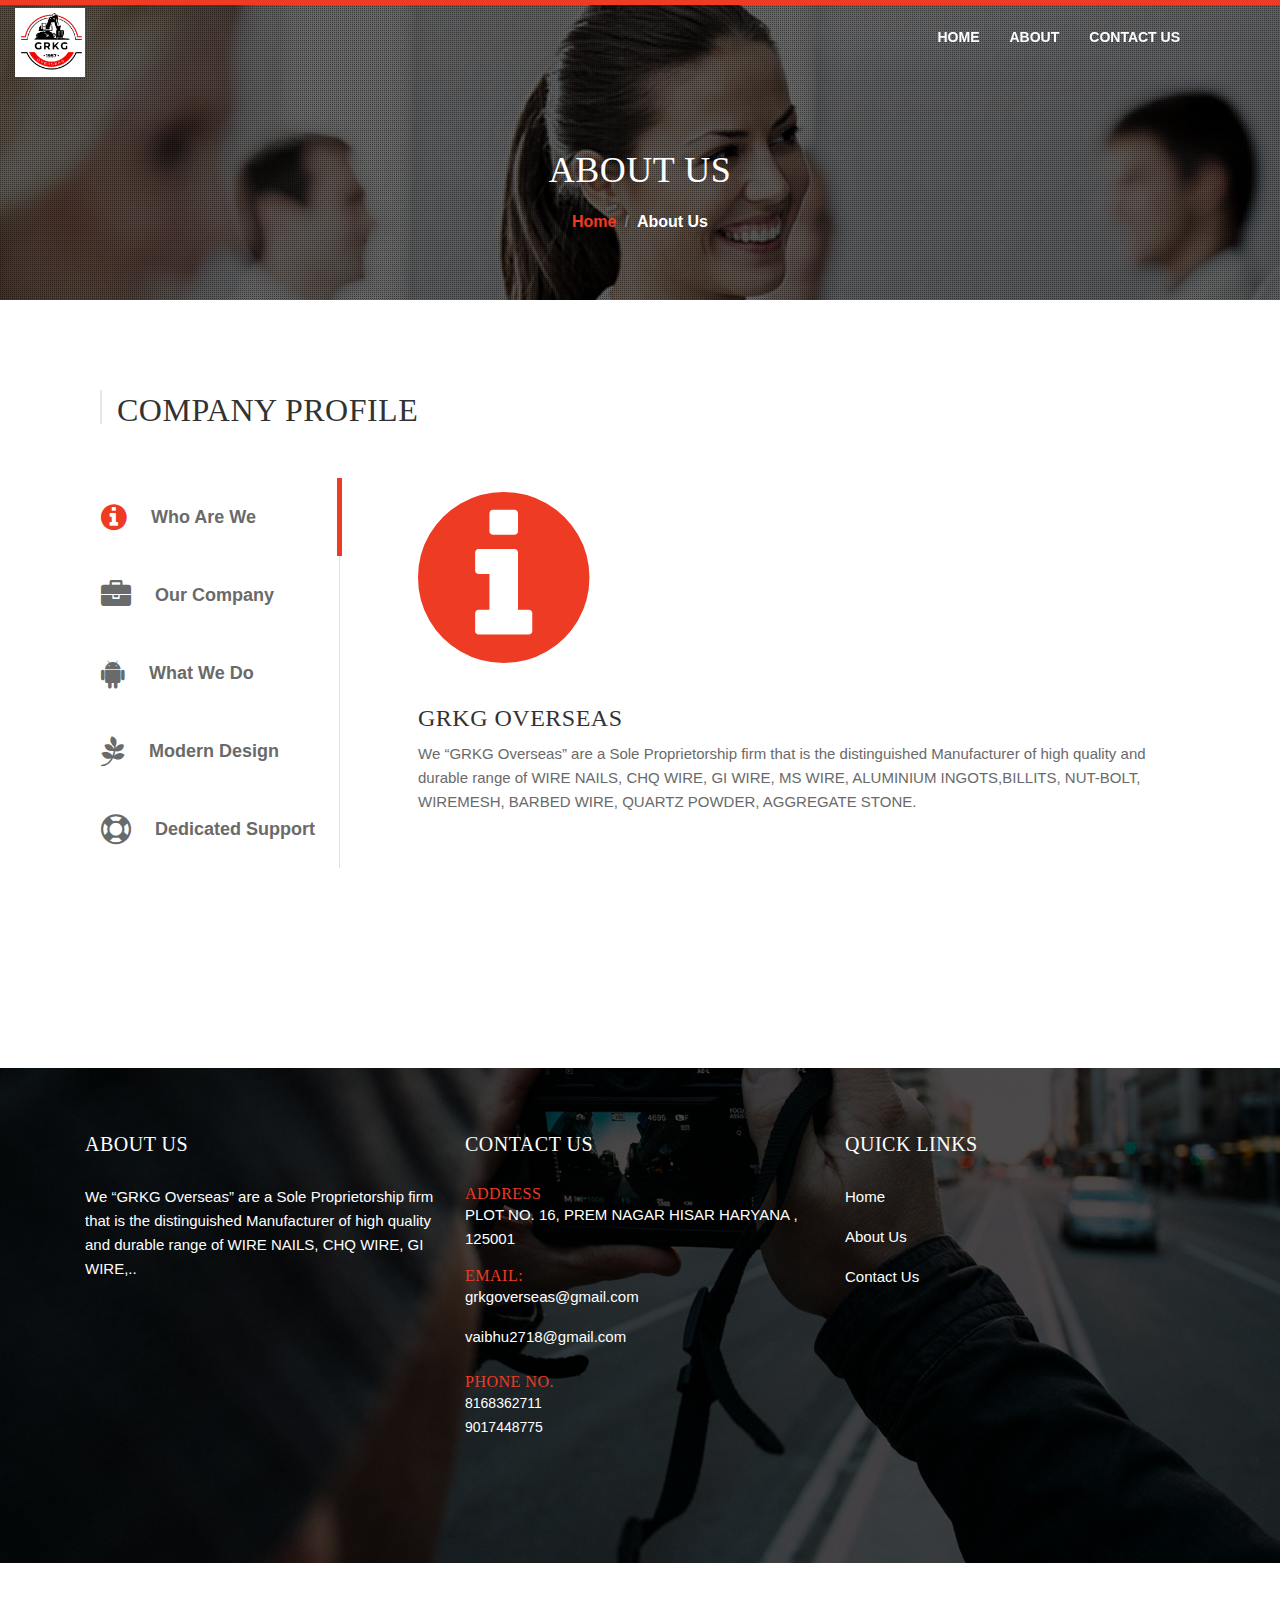
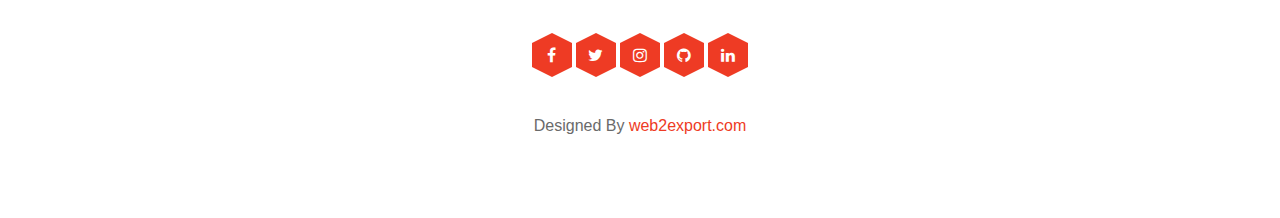
==== about.html @ 5848799e "load" ====
<!doctype html>
<html lang=en-us>

<head>
    <meta charset=utf-8>
    <title>BizCraft - Responsive Html5 Template</title>
    <meta name=viewport content="width=device-width,initial-scale=1,maximum-scale=1">
    <meta name=description content="This is meta description">
    <meta name=author content="Themefisher">
    <meta name=generator content="Hugo 0.92.0">
    <link rel=stylesheet href=plugins/bootstrap/bootstrap.min.css>
    <link rel=stylesheet href=plugins/fontawesome/font-awesome.min.css>
    <link rel=stylesheet href=plugins/animate.css>
    <link rel=stylesheet href=plugins/prettyPhoto.css>
    <link rel=stylesheet href=plugins/owl/owl.carousel.css>
    <link rel=stylesheet href=plugins/owl/owl.theme.css>
    <link rel=stylesheet href=plugins/flex-slider/flexslider.css>
    <link rel=stylesheet href=plugins/cd-hero/cd-hero.css>
    <link rel=stylesheet href=scss/style.css media=screen>
    <link id=style-switch href=presets/preset3.css media=screen rel=stylesheet type=text/css>
    <link rel="shortcut icon" href=images/favicon.png type=image/x-icon>
    <link rel=icon href=images/favicon.png type=image/x-icon>

    <style>
        .navbar-brand {
            background: transparent;
        }
    </style>
</head>

<body>
    <div class=body-inner>
        <header id=header class="fixed-top header" role=banner>
            <a class="navbar-brand navbar-bg" href=../index.html><img class="img-fluid  "
                    src="../images/my_img/logo.jfif" height="70px" width="70px"
                    alt="BizCraft - Responsive Html5 Template"></a>
            <div class=container>
                <nav class="navbar navbar-expand-lg navbar-dark">
                    <button class="navbar-toggler ml-auto border-0 rounded-0 text-white" type=button
                        data-toggle=collapse data-target=#navigation aria-controls=navigation aria-expanded=false
                        aria-label="Toggle navigation">
                        <span class="fa fa-bars"></span>
                    </button>
                    <div class="collapse navbar-collapse text-center" id=navigation>
                        <ul class="navbar-nav ml-auto">
                            <li class=nav-item>
                                <a class=nav-link href="index.html">Home</a>
                            </li>
                            <li class=nav-item>
                                <a class=nav-link href="about.html">About</a></a>
                            </li>
                            <li class=nav-item>
                                <a class=nav-link href="contact.html">Contact us</a></a>
                            </li>
                            <!-- <li class="nav-item dropdown">
                                <a class="nav-link dropdown-toggle" href=# role=button data-toggle=dropdown
                                    aria-haspopup=true aria-expanded=false>
                                    Service
                                </a>
                                <div class="dropdown-menu ">
                                    <a class="dropdown-item text-capitalize" href=../career/index.html>WIRE NAILS</a>
                                    <a class="dropdown-item text-capitalize" href=../faq/index.html>CHQ WIRE</a>
                                    <a class="dropdown-item text-capitalize" href=../pricing/index.html>GI WIRE</a>
                                    <a class="dropdown-item text-capitalize" href=../service/index.html>MS WIRE</a>
                                    <a class="dropdown-item text-capitalize" href=../team/index.html>ALUMINIUM INGOTS
                                        <br> BILLITS</a>
                                    <a class="dropdown-item text-capitalize" href=../team/index.html>NUT-BOLT</a>
                                    <a class="dropdown-item text-capitalize" href=../team/index.html>WIREMESH</a>
                                    <a class="dropdown-item text-capitalize" href=../team/index.html>BARBED WIRE</a>
                                    <a class="dropdown-item text-capitalize" href=../team/index.html>QUARTZ POWDER</a>
                                    <a class="dropdown-item text-capitalize" href=../team/index.html>AGGREGATE STONE</a>
                                </div>
                            </li> -->
                            
                        </ul>
                      
                    </div>
                </nav>
            </div>
        </header>
        <div id=banner-area>
            <img src=../images/banner/banner1.jpg onerror="this.src='../images/banner/banner1.jpg'" alt>
            <div class=parallax-overlay></div>
            <div class=banner-title-content>
                <div class=text-center>
                    <h2>About Us</h2>
                    <nav aria-label=breadcrumb>
                        <ol class="breadcrumb justify-content-center">
                            <li class=breadcrumb-item><a href=index.html>Home</a></li>
                            <li class="breadcrumb-item text-white" aria-current=page>About Us</li>
                        </ol>
                    </nav>
                </div>
            </div>
        </div>
        <section id=main-container>
            <div class=container>
                <div class=row>
                    <div class="col-md-12 heading">
                        <span class="title-icon classic float-left"><i class=fa></i></span>
                        <h2 class="title classic">Company Profile</h2>
                    </div>
                </div>
                <div class="row landing-tab">
                    <div class="col-md-3 col-sm-5">
                        <div class="nav flex-column nav-pills border-right" id=v-pills-tab role=tablist
                            aria-orientation=vertical>
                            <a class="animated fadeIn nav-link py-4 active d-flex align-items-center" data-toggle=pill
                                href=#who-are-we role=tab aria-selected=true>
                                <i class="fa fa-info-circle mr-4"></i>
                                <span class="h4 mb-0 font-weight-bold">Who Are We</span>
                            </a>
                            <a class="animated fadeIn nav-link py-4 d-flex align-items-center" data-toggle=pill
                                href=#our-company role=tab aria-selected=true>
                                <i class="fa fa-briefcase mr-4"></i>
                                <span class="h4 mb-0 font-weight-bold">Our Company</span>
                            </a>
                            <a class="animated fadeIn nav-link py-4 d-flex align-items-center" data-toggle=pill
                                href=#what-we-do role=tab aria-selected=true>
                                <i class="fa fa-android mr-4"></i>
                                <span class="h4 mb-0 font-weight-bold">What We Do</span>
                            </a>
                            <a class="animated fadeIn nav-link py-4 d-flex align-items-center" data-toggle=pill
                                href=#modern-design role=tab aria-selected=true>
                                <i class="fa fa-pagelines mr-4"></i>
                                <span class="h4 mb-0 font-weight-bold">Modern Design</span>
                            </a>
                            <a class="animated fadeIn nav-link py-4 d-flex align-items-center" data-toggle=pill
                                href=#dedicated-support role=tab aria-selected=true>
                                <i class="fa fa-support mr-4"></i>
                                <span class="h4 mb-0 font-weight-bold">Dedicated Support</span>
                            </a>
                        </div>
                    </div>
                    <div class="col-md-9 col-sm-7">
                        <div class=tab-content id=v-pills-tabContent>
                            <div class="tab-pane pl-sm-5 fade show active animated fadeInLeft" id=who-are-we
                                role=tabpanel>
                                <i class="fa fa-info-circle icon-xl text-primary mb-4"></i>
                                <h3> GRKG OVERSEAS</h3>
                                <p>We “GRKG Overseas” are a Sole Proprietorship firm that is the distinguished
                                    Manufacturer of high quality and durable range of WIRE NAILS, CHQ WIRE, GI WIRE, MS
                                    WIRE, ALUMINIUM INGOTS,BILLITS, NUT-BOLT, WIREMESH, BARBED WIRE, QUARTZ POWDER,
                                    AGGREGATE STONE.</p>
                            </div>
                            <div class="tab-pane pl-sm-5 fade animated fadeInLeft" id=our-company role=tabpanel>
                                <i class="fa fa-briefcase icon-xl text-primary mb-4"></i>
                                <h3>We Have Worldwide Business</h3>
                                <p>Over the year we have lots of experience in our field. In sit amet massa sapien.
                                    Vestibulum diam turpis, gravida in lobortis id, ornare a eros. Lorem ipsum dolor sit
                                    amet, consectetur adipiscing elit. Aliquam sagittis nulla non elit dignissim
                                    suscipit. Duis lorem nulla, eleifend.</p>
                            </div>
                            <div class="tab-pane pl-sm-5 fade animated fadeInLeft" id=what-we-do role=tabpanel>
                                <i class="fa fa-android icon-xl text-primary mb-4"></i>
                                <h3>We Build Readymade Applications</h3>
                                <p>The manufacturing of the Precision Drawell’s Cold Heading Quality (CHQ) Wires
                                    involves two important process named HRPPD (Hot Rolled Pickling, Phosphating and
                                    Drawing) & SAPPD (Spherodized Annealed, Pickling, Phosphating, and Drawing) are used
                                    to make the high-quality CHQ Wires with precision.</p>
                            </div>
                            <div class="tab-pane pl-sm-5 fade animated fadeInLeft" id=modern-design role=tabpanel>
                                <i class="fa fa-pagelines icon-xl text-primary mb-4"></i>
                                <h3>Clean and Modern Design</h3>
                                <p>Over the year we have lots of experience in our field. In sit amet massa sapien.
                                    Vestibulum diam turpis, gravida in lobortis id, ornare a eros. Lorem ipsum dolor sit
                                    amet, consectetur adipiscing elit. Aliquam sagittis nulla non elit dignissim
                                    suscipit. Duis lorem nulla, eleifend.</p>
                            </div>
                            <div class="tab-pane pl-sm-5 fade animated fadeInLeft" id=dedicated-support role=tabpanel>
                                <i class="fa fa-support icon-xl text-primary mb-4"></i>
                                <h3>24/7 Dedicated Support</h3>
                                <p>Over the year we have lots of experience in our field. In sit amet massa sapien.
                                    Vestibulum diam turpis, gravida in lobortis id, ornare a eros. Lorem ipsum dolor sit
                                    amet, consectetur adipiscing elit. Aliquam sagittis nulla non elit dignissim
                                    suscipit. Duis lorem nulla, eleifend.</p>
                            </div>
                        </div>
                    </div>
                </div>
            </div>
            <div class=gap-60></div>

            <div class=gap-60></div>

        </section>
        <footer id=footer class=footer>
            <div class=container>
                <div class=row>
                    <div class="col-md-4 col-sm-12 footer-widget footer-about-us">
                        <h3 class=widget-title>About Us</h3>
                        <p>We “GRKG Overseas” are a Sole Proprietorship firm that is the distinguished Manufacturer of
                            high quality and durable range of WIRE NAILS, CHQ WIRE, GI WIRE,..
                        </p>
                    </div>
                    <div class="col-md-4 col-sm-12 footer-widget footer-about-us">
                        <h3 class=widget-title>Contact Us</h3>

                        <h4>Address</h4>
                        <p>PLOT NO. 16, PREM NAGAR HISAR HARYANA , 125001</p>
                        <div class=mb-4>
                            <h4>Email:</h4>
                            <p><a href=" "><span class="text-white">grkgoverseas@gmail.com</span></a>
                            <p><a href=" "><span class="text-white">vaibhu2718@gmail.com</span></a>
                            </p>
                        </div>
                        <div class=mb-4>
                            <h4>Phone No.</h4>
                            <a href="" class="text-white">8168362711</a> <br>
                            <a href="" class="text-white">9017448775</a>
                        </div>
                    </div>
                    <div class="col-md-4 col-sm-12 footer-widget footer-about-us">
                        <h3 class=widget-title>Quick Links</h3>
                        <p><a href="index.html" class="text-white">Home</a></p>
                        <p><a href="about.html" class="text-white">About Us</a></p>
                        <p><a href="contact.html" class="text-white">Contact Us</a></p>
                    </div>

                </div>
            </div>
        </footer>
        <section id=  >
            <div class=container>
                <div class=row>
                    <div class="col-md-12 text-center">
                        <ul class="footer-social unstyled">
                            <li>
                                <a title=facebook href=index.html>
                                    <span class="icon-pentagon wow bounceIn"><i class="fa fa-facebook"></i></span>
                                </a>
                                <a title=twitter href=index.html>
                                    <span class="icon-pentagon wow bounceIn"><i class="fa fa-twitter"></i></span>
                                </a>
                                <a title=instagram href=index.html>
                                    <span class="icon-pentagon wow bounceIn"><i class="fa fa-instagram"></i></span>
                                </a>
                                <a title=github href=index.html>
                                    <span class="icon-pentagon wow bounceIn"><i class="fa fa-github"></i></span>
                                </a>
                                <a title=linkedin href=index.html>
                                    <span class="icon-pentagon wow bounceIn"><i class="fa fa-linkedin"></i></span>
                                </a>
                            </li>
                        </ul>
                    </div>
                </div>
                <div class=row>
                    <div class="col-md-12 text-center">
                        <div class=copyright-info>Designed By <a href=>web2export.com</a>
                        </div>
                    </div>
                </div>
                <!-- <div id=back-to-top data-spy=affix data-offset-top=10 class="back-to-top affix position-fixed">
                    <button class="btn btn-primary" title="Back to Top"><i class="fa fa-angle-double-up"></i></button>
                </div> -->
            </div>
        </section>
    </div>
    <script data-cfasync="false" src="../../../cdn-cgi/scripts/5c5dd728/cloudflare-static/email-decode.min.js"></script>
    <script src=../plugins/jQuery/jquery.min.js></script>
    <script src=../plugins/bootstrap/bootstrap.min.js></script>
    <script src=../plugins/style-switcher.js></script>
    <script src=../plugins/owl/owl.carousel.js></script>
    <script src=../plugins/jquery.prettyPhoto.js></script>
    <script src=../plugins/flex-slider/jquery.flexslider.js></script>
    <script src=../plugins/cd-hero/cd-hero.js></script>
    <script src=../plugins/isotope.js></script>
    <script src=../plugins/ini.isotope.js></script>
    <script src=../plugins/wow.min.js></script>
    <script src=../plugins/jquery.easing.1.3.js></script>
    <script src=../plugins/jquery.counterup.min.js></script>
    <script src=../plugins/waypoints.min.js></script>
    <script src=../js/script.min.js></script>
</body>

<!-- Mirrored from demo.gethugothemes.com/bizcraft/site/about/ by HTTrack Website Copier/3.x [XR&CO'2014], Thu, 09 May 2024 06:21:51 GMT -->

</html>
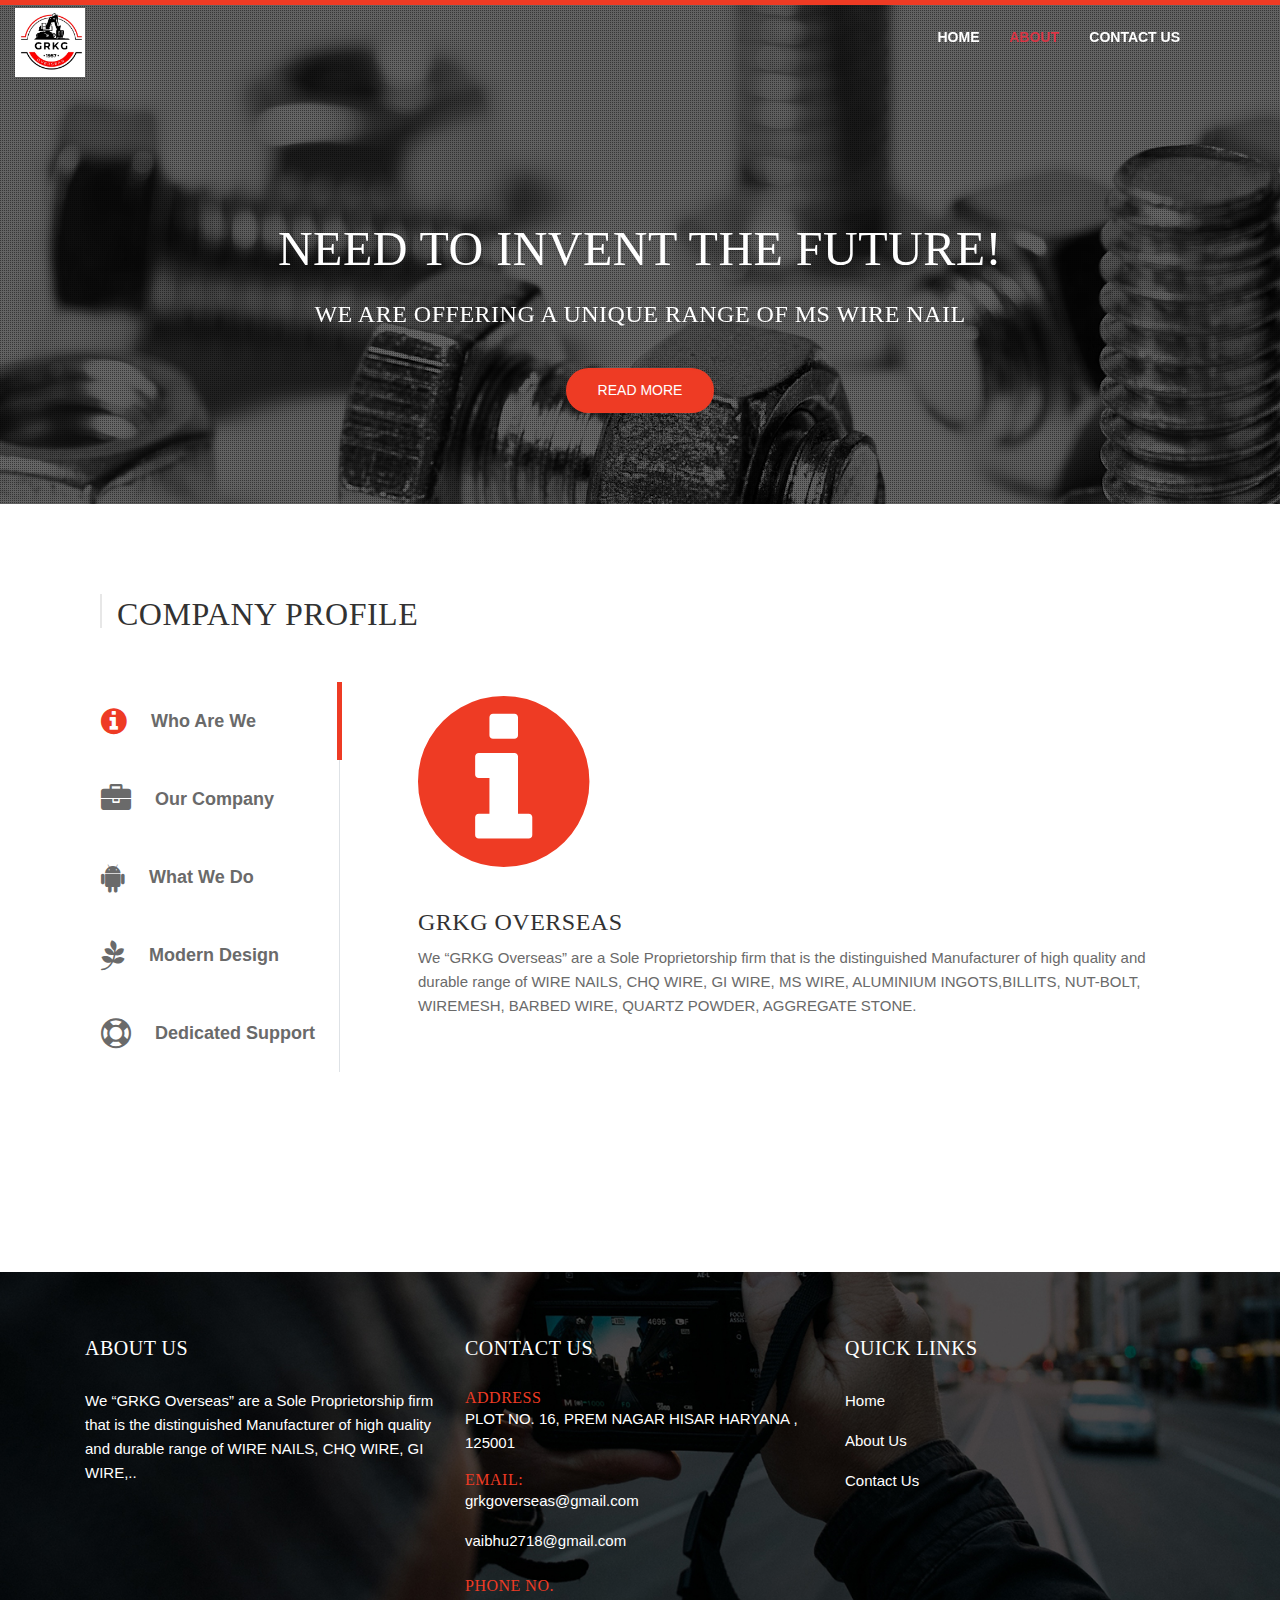
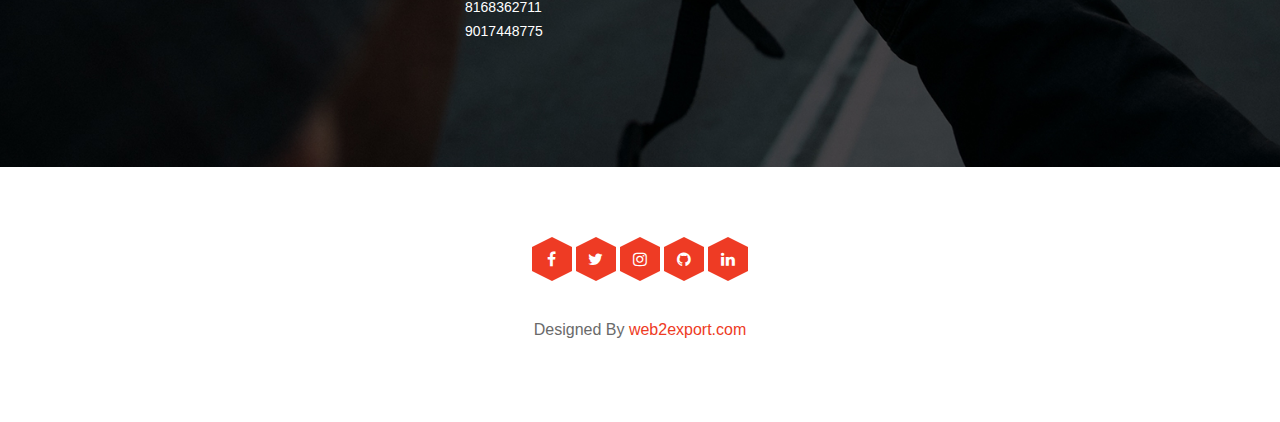
==== commit 718315bc: "load" ====
--- a/about.html
+++ b/about.html
@@ -25,15 +25,19 @@
         .navbar-brand {
             background: transparent;
         }
+        .cd-hero-slider {
+            height: 56vh;
+
+    }
     </style>
 </head>
 
 <body>
     <div class=body-inner>
         <header id=header class="fixed-top header" role=banner>
-            <a class="navbar-brand navbar-bg" href=../index.html><img class="img-fluid  "
-                    src="../images/my_img/logo.jfif" height="70px" width="70px"
-                    alt="BizCraft - Responsive Html5 Template"></a>
+            <a class="navbar-brand navbar-bg" href=index.html><img class="img-fluid  "
+                src="images/my_img/logo.jfif" height="70px" width="70px"
+                alt=" "></a>
             <div class=container>
                 <nav class="navbar navbar-expand-lg navbar-dark">
                     <button class="navbar-toggler ml-auto border-0 rounded-0 text-white" type=button
@@ -47,11 +51,13 @@
                                 <a class=nav-link href="index.html">Home</a>
                             </li>
                             <li class=nav-item>
-                                <a class=nav-link href="about.html">About</a></a>
+                                <a class="nav-link text-danger" href="about.html">About</a></a>
                             </li>
                             <li class=nav-item>
                                 <a class=nav-link href="contact.html">Contact us</a></a>
                             </li>
+
+
                             <!-- <li class="nav-item dropdown">
                                 <a class="nav-link dropdown-toggle" href=# role=button data-toggle=dropdown
                                     aria-haspopup=true aria-expanded=false>
@@ -78,21 +84,63 @@
                 </nav>
             </div>
         </header>
-        <div id=banner-area>
-            <img src=../images/banner/banner1.jpg onerror="this.src='../images/banner/banner1.jpg'" alt>
-            <div class=parallax-overlay></div>
-            <div class=banner-title-content>
-                <div class=text-center>
-                    <h2>About Us</h2>
-                    <nav aria-label=breadcrumb>
-                        <ol class="breadcrumb justify-content-center">
-                            <li class=breadcrumb-item><a href=index.html>Home</a></li>
-                            <li class="breadcrumb-item text-white" aria-current=page>About Us</li>
-                        </ol>
+        <section id=home class=p-0  > 
+            <div id="main-slide "   class=cd-hero>
+                <ul class=cd-hero-slider>
+                    <li class=selected>
+                        <div class=overlay2>
+                            <div class="bg"
+                                style="background-image: url(images/my_img/banner.jpg);height:100vh;width:100%;background-size: cover;background-repeat: center;">
+                            </div>
+                        </div>
+                        <div class=cd-full-width>
+                            <h2>Need To Invent The Future!</h2>
+                            <h3>we are offering a unique range of MS Wire Nail</h3>
+                            <a href="about.html" class="btn btn-primary solid cd-btn">read more</a>
+                        </div>
+                    </li>
+                    <!-- <li>
+                        <div class=overlay2>
+                            <img src=images/slider/bg2.jpg alt=slider>
+                        </div>
+                        <div class=cd-half-width>
+                            <h2>How Big Can You Dream?</h2>
+                            <h3>We Making Difference To Great Things Possible</h3>
+                            <a href=index.html# class="btn btn-primary solid cd-btn">Take a Tour</a>
+                        </div>
+                        <div class="cd-half-width cd-img-container">
+                            <img src=images/slider/bg-thumb1.png alt>
+                        </div>
+                    </li> -->
+                    <!-- <li>
+                        <div class=overlay2>
+                            <img src=images/slider/bg2.jpg alt=slider>
+                        </div>
+                        <div class="cd-half-width cd-img-container img-right">
+                            <img src=images/slider/bg-thumb2.png alt>
+                        </div>
+                        <div class=cd-half-width>
+                            <h2>Your Challenge is Our Progress</h2>
+                            <h3>We Making Difference To Great Things Possible</h3>
+                            <a href=index.html# class="btn btn-primary white cd-btn">Start Now</a>
+                            <a href=index.html# class="btn btn-primary solid cd-btn">Learn More</a>
+                        </div>
+                    </li> -->
+                </ul>
+                <!-- <div class=cd-slider-nav>
+                    <nav>
+                        <ul>
+                            <li class=selected><a href=#0><i class="fa fa-bicycle"></i>
+                                    Invent</a></li>
+                            <li><a href=#0><i class="fa fa-hotel"></i>
+                                    Dream</a></li>
+                            <li><a href=#0><i class="fa fa-android"></i>
+                                    Tech</a></li>
+                        </ul>
                     </nav>
-                </div>
-            </div>
-        </div>
+                </div> -->
+            </div>
+        </section>
         <section id=main-container>
             <div class=container>
                 <div class=row>
@@ -184,6 +232,7 @@
             <div class=gap-60></div>
 
         </section>
+       
         <footer id=footer class=footer>
             <div class=container>
                 <div class=row>
@@ -257,21 +306,9 @@
             </div>
         </section>
     </div>
-    <script data-cfasync="false" src="../../../cdn-cgi/scripts/5c5dd728/cloudflare-static/email-decode.min.js"></script>
-    <script src=../plugins/jQuery/jquery.min.js></script>
-    <script src=../plugins/bootstrap/bootstrap.min.js></script>
-    <script src=../plugins/style-switcher.js></script>
-    <script src=../plugins/owl/owl.carousel.js></script>
-    <script src=../plugins/jquery.prettyPhoto.js></script>
-    <script src=../plugins/flex-slider/jquery.flexslider.js></script>
-    <script src=../plugins/cd-hero/cd-hero.js></script>
-    <script src=../plugins/isotope.js></script>
-    <script src=../plugins/ini.isotope.js></script>
-    <script src=../plugins/wow.min.js></script>
-    <script src=../plugins/jquery.easing.1.3.js></script>
-    <script src=../plugins/jquery.counterup.min.js></script>
-    <script src=../plugins/waypoints.min.js></script>
-    <script src=../js/script.min.js></script>
+    <script src=plugins/jQuery/jquery.min.js></script>
+    <script src=plugins/bootstrap/bootstrap.min.js></script>
+    <script src=js/script.min.js></script>
 </body>
 
 <!-- Mirrored from demo.gethugothemes.com/bizcraft/site/about/ by HTTrack Website Copier/3.x [XR&CO'2014], Thu, 09 May 2024 06:21:51 GMT -->
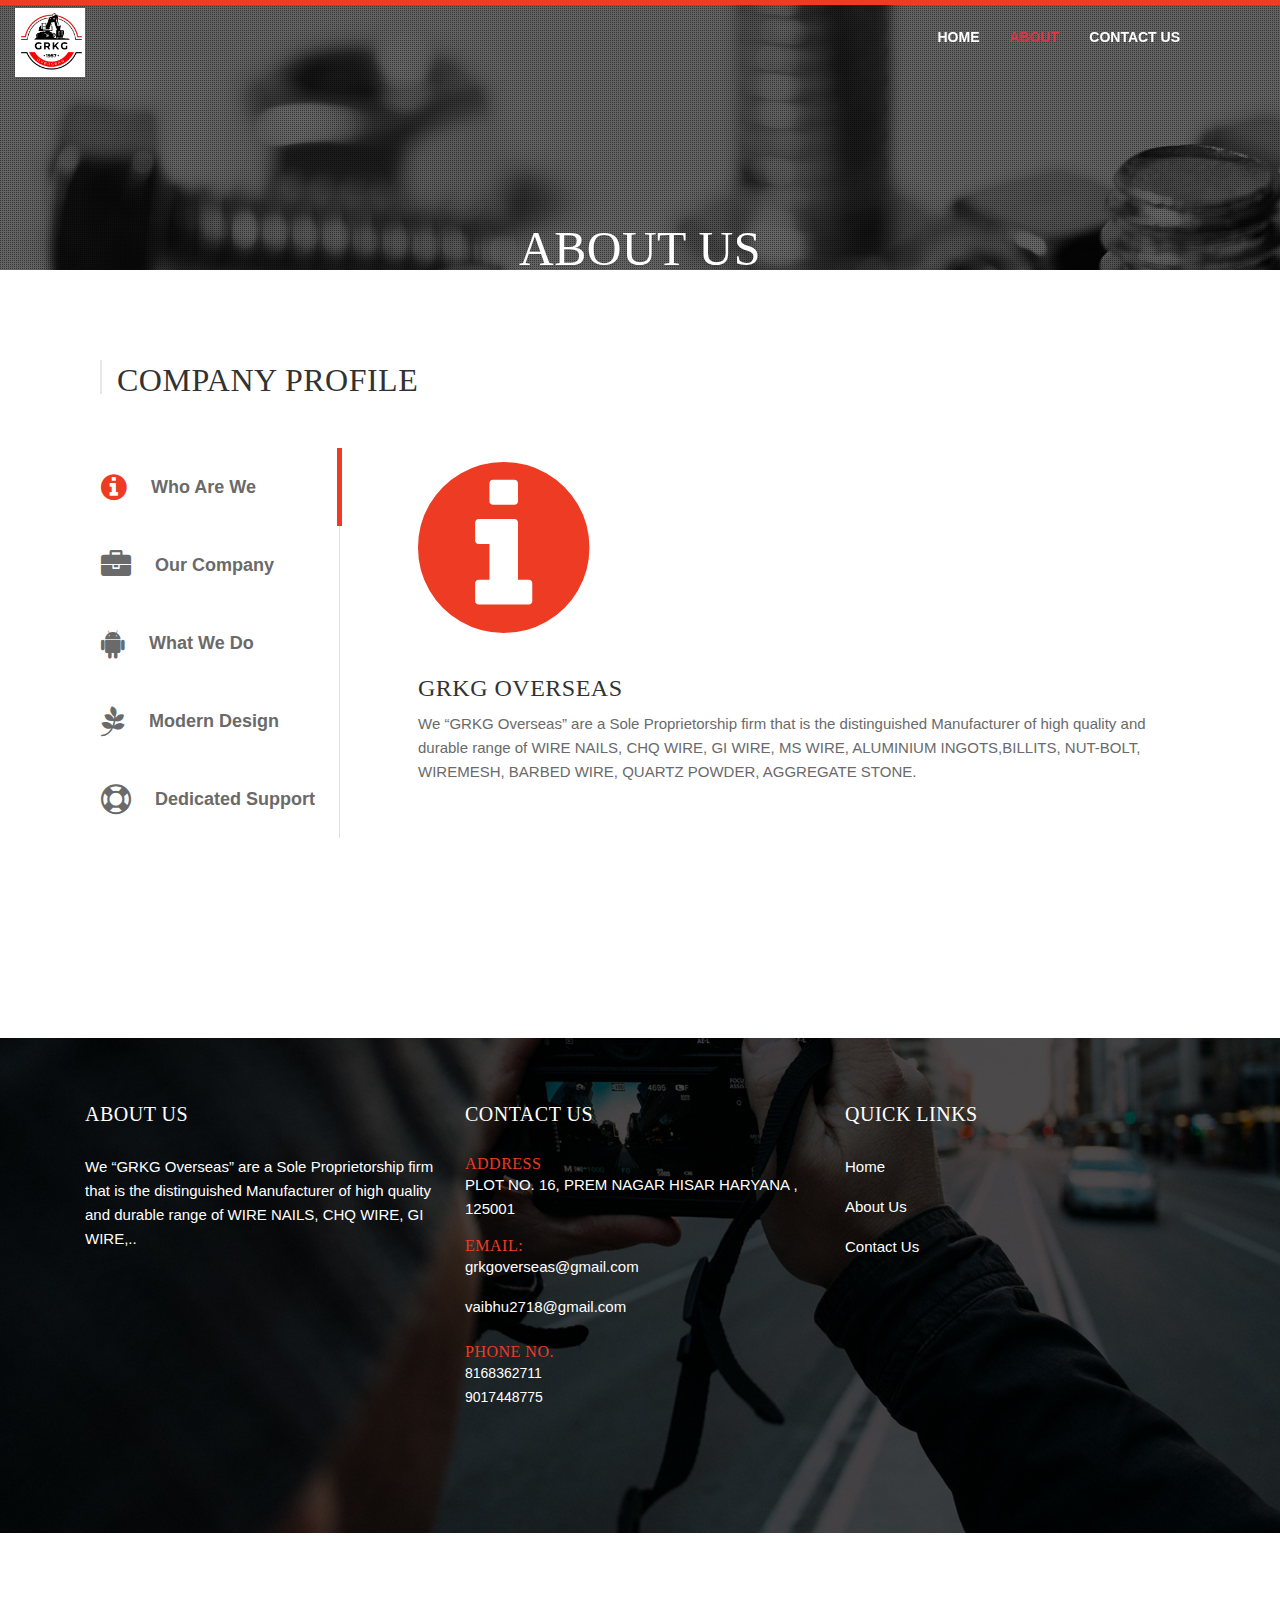
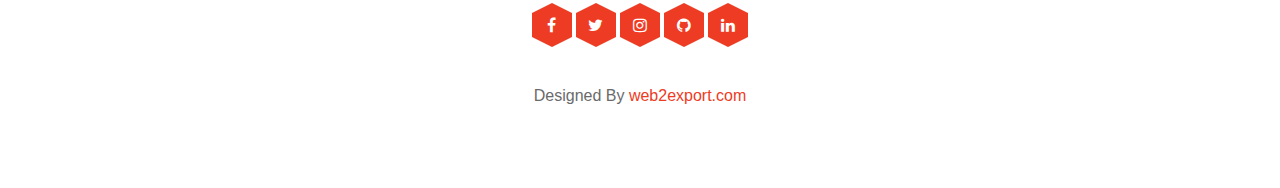
==== commit d766290c: "load" ====
--- a/about.html
+++ b/about.html
@@ -26,7 +26,7 @@
             background: transparent;
         }
         .cd-hero-slider {
-            height: 56vh;
+            height: 30vh;
 
     }
     </style>
@@ -94,9 +94,8 @@
                             </div>
                         </div>
                         <div class=cd-full-width>
-                            <h2>Need To Invent The Future!</h2>
-                            <h3>we are offering a unique range of MS Wire Nail</h3>
-                            <a href="about.html" class="btn btn-primary solid cd-btn">read more</a>
+                            <h2>ABOUT US</h2>
+                            
                         </div>
                     </li>
                     <!-- <li>
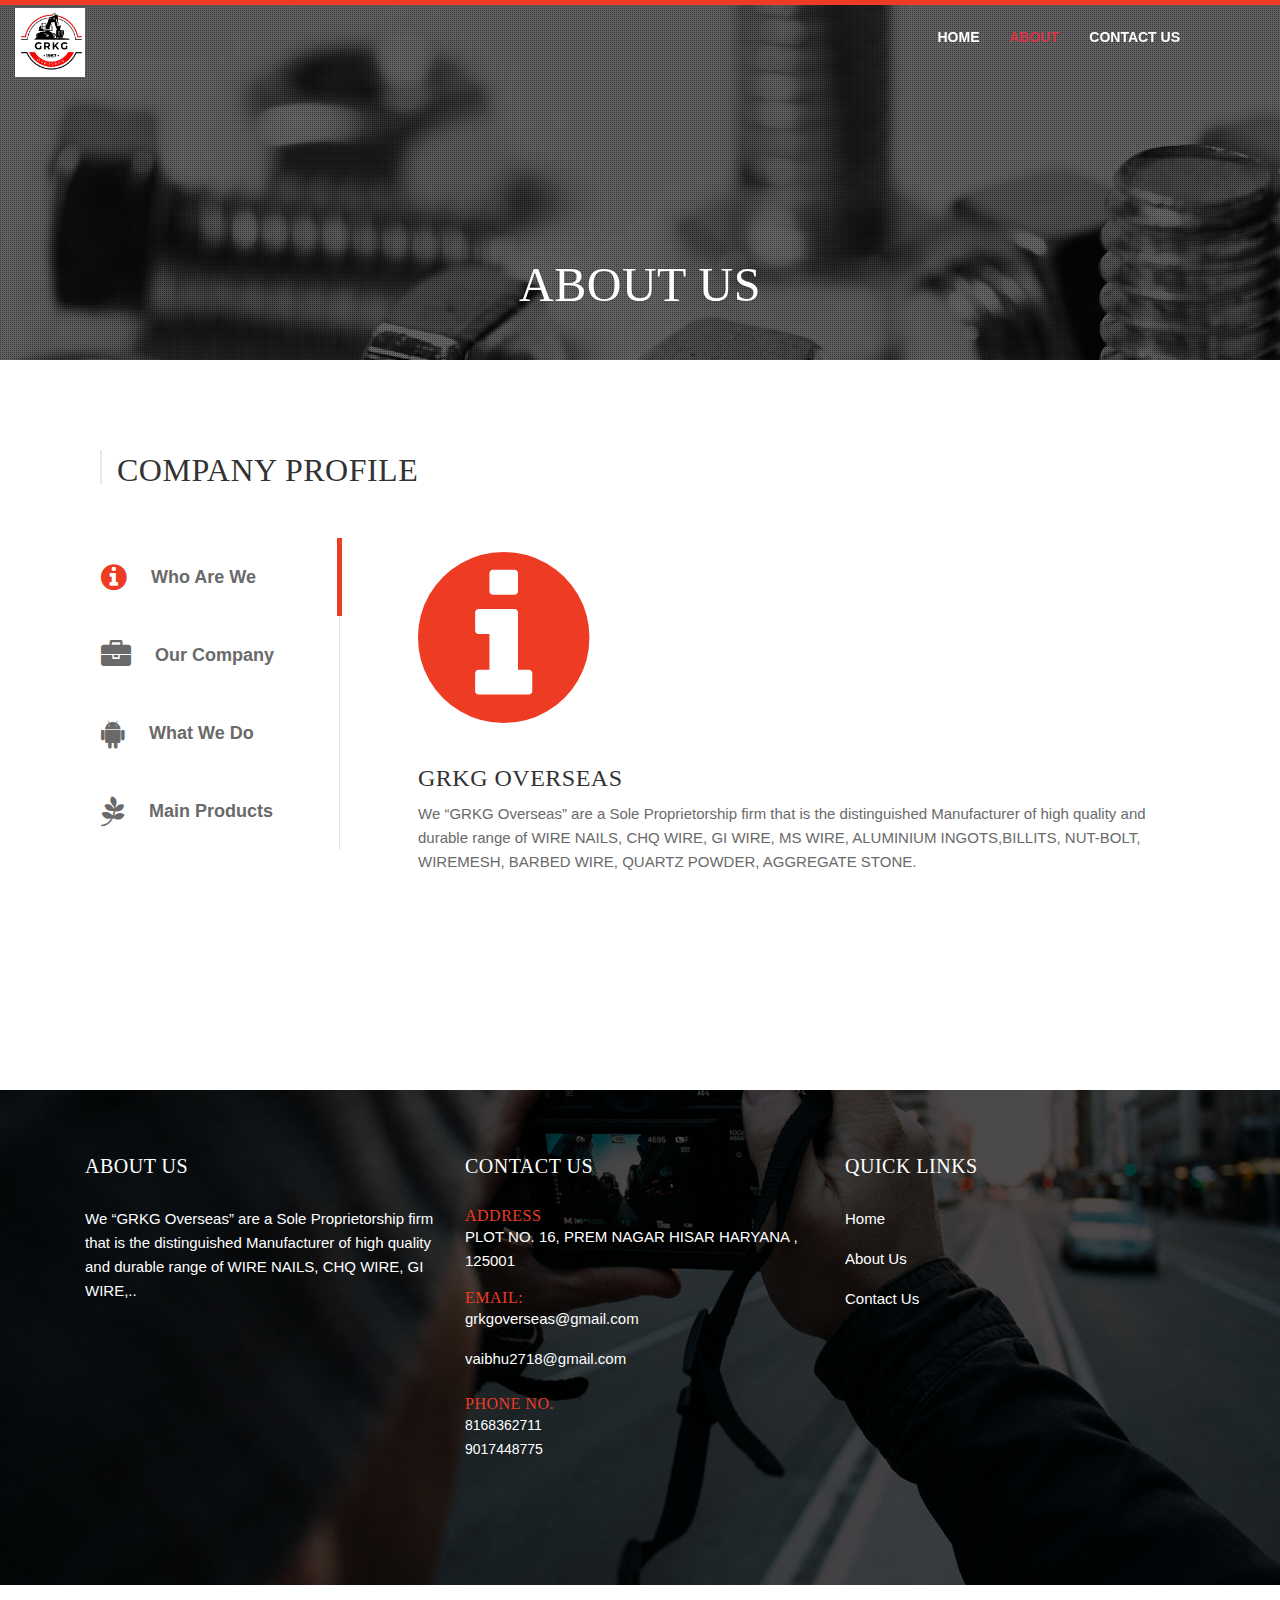
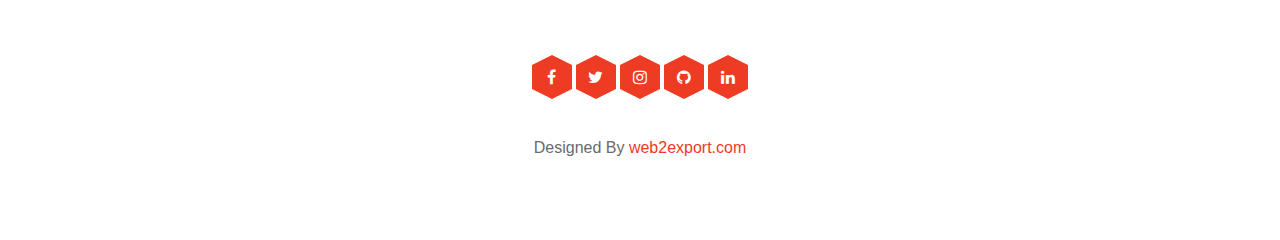
==== commit 28c3e75c: "load" ====
--- a/about.html
+++ b/about.html
@@ -25,19 +25,53 @@
         .navbar-brand {
             background: transparent;
         }
+
         .cd-hero-slider {
-            height: 30vh;
-
-    }
+            height: 40vh;
+
+        }
+
+        .cd-hero-slider .cd-full-width,
+        .cd-hero-slider .cd-half-width {
+            /* padding-top: 50px; */
+            top: 20%;
+        }
+
+        @media screen and (min-width:768px) {
+
+            .cd-hero-slider .cd-full-width,
+            .cd-hero-slider .cd-half-width {
+                top: 10%;
+
+            }
+        }
+
+        @media screen and (min-width:768px) {
+
+            .cd-hero-slider .cd-full-width,
+            .cd-hero-slider .cd-half-width {
+                top: 10%;
+
+            }
+        }
+
+        @media screen and (min-width:1400px) {
+
+            .cd-hero-slider .cd-full-width,
+            .cd-hero-slider .cd-half-width {
+
+                padding: 60px;
+
+            }
+        }
     </style>
 </head>
 
 <body>
     <div class=body-inner>
         <header id=header class="fixed-top header" role=banner>
-            <a class="navbar-brand navbar-bg" href=index.html><img class="img-fluid  "
-                src="images/my_img/logo.jfif" height="70px" width="70px"
-                alt=" "></a>
+            <a class="navbar-brand navbar-bg" href=index.html><img class="img-fluid  " src="images/my_img/logo.jfif"
+                    height="70px" width="70px" alt=" "></a>
             <div class=container>
                 <nav class="navbar navbar-expand-lg navbar-dark">
                     <button class="navbar-toggler ml-auto border-0 rounded-0 text-white" type=button
@@ -77,15 +111,15 @@
                                     <a class="dropdown-item text-capitalize" href=../team/index.html>AGGREGATE STONE</a>
                                 </div>
                             </li> -->
-                            
+
                         </ul>
-                      
+
                     </div>
                 </nav>
             </div>
         </header>
-        <section id=home class=p-0  > 
-            <div id="main-slide "   class=cd-hero>
+        <section id=home class=p-0>
+            <div id="main-slide " class=cd-hero>
                 <ul class=cd-hero-slider>
                     <li class=selected>
                         <div class=overlay2>
@@ -95,7 +129,6 @@
                         </div>
                         <div class=cd-full-width>
                             <h2>ABOUT US</h2>
-                            
                         </div>
                     </li>
                     <!-- <li>
@@ -170,13 +203,9 @@
                             <a class="animated fadeIn nav-link py-4 d-flex align-items-center" data-toggle=pill
                                 href=#modern-design role=tab aria-selected=true>
                                 <i class="fa fa-pagelines mr-4"></i>
-                                <span class="h4 mb-0 font-weight-bold">Modern Design</span>
+                                <span class="h4 mb-0 font-weight-bold">Main Products</span>
                             </a>
-                            <a class="animated fadeIn nav-link py-4 d-flex align-items-center" data-toggle=pill
-                                href=#dedicated-support role=tab aria-selected=true>
-                                <i class="fa fa-support mr-4"></i>
-                                <span class="h4 mb-0 font-weight-bold">Dedicated Support</span>
-                            </a>
+
                         </div>
                     </div>
                     <div class="col-md-9 col-sm-7">
@@ -192,15 +221,19 @@
                             </div>
                             <div class="tab-pane pl-sm-5 fade animated fadeInLeft" id=our-company role=tabpanel>
                                 <i class="fa fa-briefcase icon-xl text-primary mb-4"></i>
-                                <h3>We Have Worldwide Business</h3>
-                                <p>Over the year we have lots of experience in our field. In sit amet massa sapien.
-                                    Vestibulum diam turpis, gravida in lobortis id, ornare a eros. Lorem ipsum dolor sit
-                                    amet, consectetur adipiscing elit. Aliquam sagittis nulla non elit dignissim
-                                    suscipit. Duis lorem nulla, eleifend.</p>
+                                <h3>About Office</h3>
+                                <p>
+                                <ul>
+                                    <li> 1957 (FAMILY BUSINESS)</li>
+                                    <li>Name of Owner/CEO : VAIBHAV BANSAL</li>
+                                    <li>Qualification or Specialization : MBA</li>
+                                    <li>Vat Tin Certification : 06621500204</li>
+                                </ul>
+                                </p>
                             </div>
                             <div class="tab-pane pl-sm-5 fade animated fadeInLeft" id=what-we-do role=tabpanel>
                                 <i class="fa fa-android icon-xl text-primary mb-4"></i>
-                                <h3>We Build Readymade Applications</h3>
+                                <h3>We Export</h3>
                                 <p>The manufacturing of the Precision Drawell’s Cold Heading Quality (CHQ) Wires
                                     involves two important process named HRPPD (Hot Rolled Pickling, Phosphating and
                                     Drawing) & SAPPD (Spherodized Annealed, Pickling, Phosphating, and Drawing) are used
@@ -208,11 +241,19 @@
                             </div>
                             <div class="tab-pane pl-sm-5 fade animated fadeInLeft" id=modern-design role=tabpanel>
                                 <i class="fa fa-pagelines icon-xl text-primary mb-4"></i>
-                                <h3>Clean and Modern Design</h3>
-                                <p>Over the year we have lots of experience in our field. In sit amet massa sapien.
-                                    Vestibulum diam turpis, gravida in lobortis id, ornare a eros. Lorem ipsum dolor sit
-                                    amet, consectetur adipiscing elit. Aliquam sagittis nulla non elit dignissim
-                                    suscipit. Duis lorem nulla, eleifend.</p>
+                                <h3>Main Products</h3>
+                                <ul>
+                                    <li>WIRE NAILS</li>
+                                    <li>CHQ WIRE</li>
+                                    <li>GI WIRE</li>
+                                    <li>MS WIRE</li>
+                                    <li>ALUMINIUM INGOTS,BILLITS</li>
+                                    <li>NUT-BOLT</li>
+                                    <li>WIREMESH</li>
+                                    <li>BARBED WIRE</li>
+                                    <li>QUARTZ POWDER</li>
+                                    <li>AGGREGATE STONE</li>
+                                </ul>
                             </div>
                             <div class="tab-pane pl-sm-5 fade animated fadeInLeft" id=dedicated-support role=tabpanel>
                                 <i class="fa fa-support icon-xl text-primary mb-4"></i>
@@ -231,7 +272,7 @@
             <div class=gap-60></div>
 
         </section>
-       
+
         <footer id=footer class=footer>
             <div class=container>
                 <div class=row>
@@ -268,7 +309,7 @@
                 </div>
             </div>
         </footer>
-        <section id=  >
+        <section id=>
             <div class=container>
                 <div class=row>
                     <div class="col-md-12 text-center">
